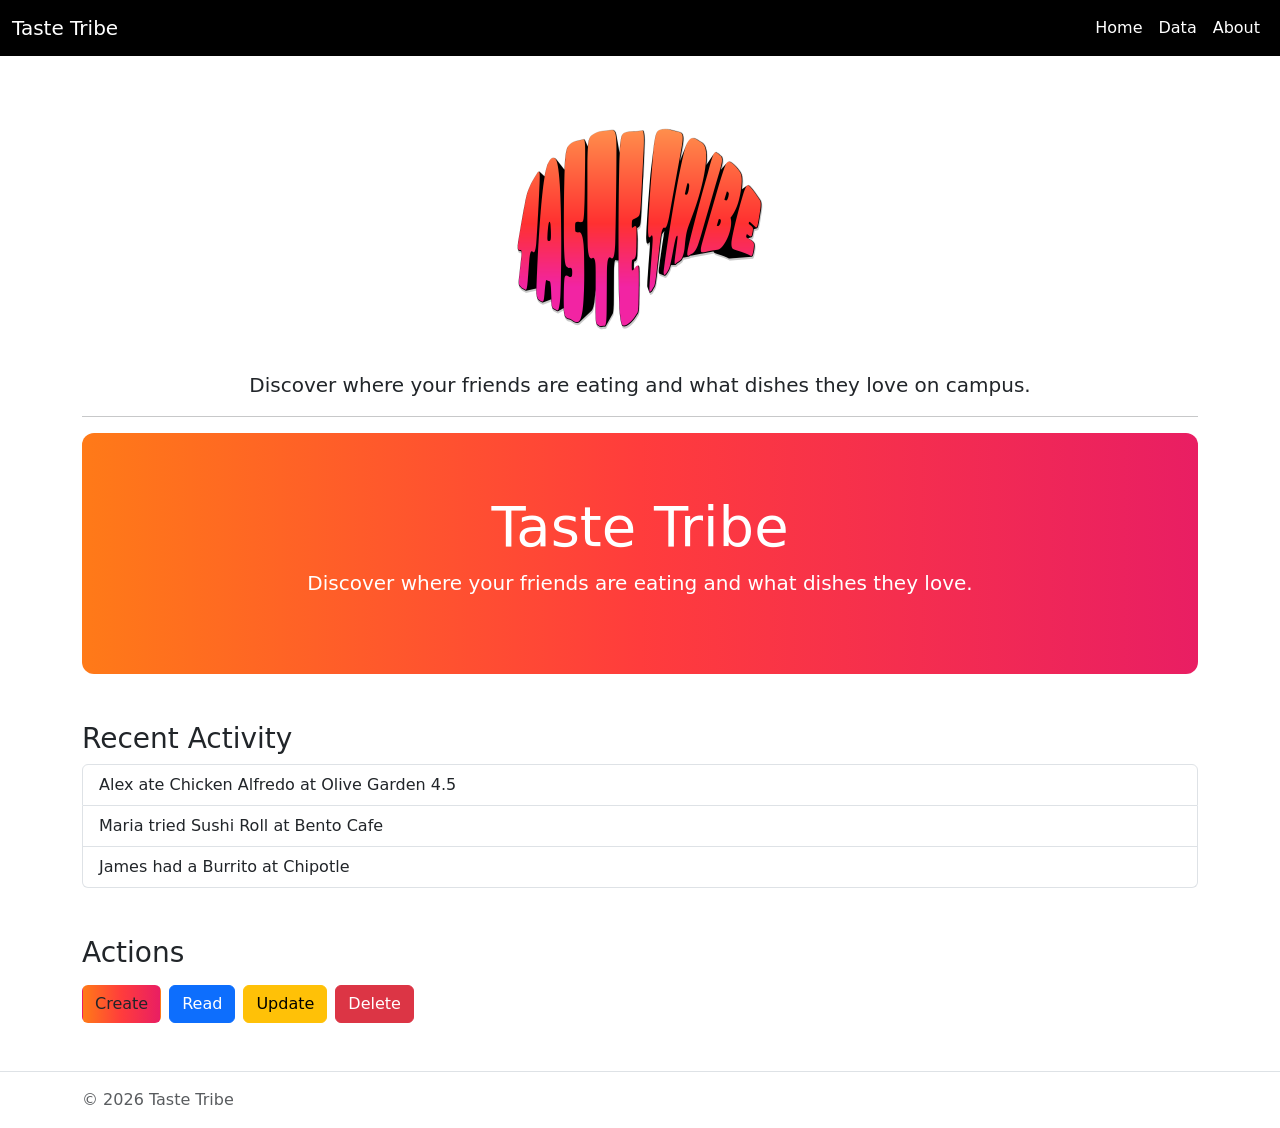
==== static-website/index.html @ eabf7001 "renamed static website folder" ====
<!DOCTYPE html>
<html lang="en">
<head>
<meta charset="utf-8"/>
<meta name="viewport" content="width=device-width, initial-scale=1.0"/>
<title>Taste Tribe</title>
<link rel="icon" type="image/x-icon" href="favicon.ico">
<link rel="stylesheet" href="css/site.css"/>
<link rel="stylesheet" href="https://cdn.jsdelivr.net/npm/bootstrap@5.3.0/dist/css/bootstrap.min.css"/>
</head>
<body>

<nav class="navbar navbar-expand-lg navbar-dark">
<div class="container-fluid">
<a class="navbar-brand" href="index.html">Taste Tribe</a>
<button class="navbar-toggler" type="button" data-bs-toggle="collapse" data-bs-target="#nav">
<span class="navbar-toggler-icon"></span>
</button>
<div class="collapse navbar-collapse" id="nav">
<ul class="navbar-nav ms-auto">
<li class="nav-item"><a class="nav-link" href="index.html">Home</a></li>
<li class="nav-item"><a class="nav-link" href="data.html">Data</a></li>
<li class="nav-item"><a class="nav-link" href="about.html">About</a></li>
</ul>
</div>
</div>
</nav>

<div class="container mt-4">
<main>

<div class="text-center mt-5">
<img src="images/logo.png" style="max-width: 250px;" class="mb-3" />
<p class="lead">Discover where your friends are eating and what dishes they love on campus.</p>
</div>

<hr />

<div class="hero">
<h1 class="display-4">Taste Tribe</h1>
<p class="lead">Discover where your friends are eating and what dishes they love.</p>
</div>

<div class="mt-5">
<h3>Recent Activity</h3>
<ul class="list-group">
<li class="list-group-item">Alex ate Chicken Alfredo at Olive Garden 4.5</li>
<li class="list-group-item">Maria tried Sushi Roll at Bento Cafe</li>
<li class="list-group-item">James had a Burrito at Chipotle</li>
</ul>
</div>

<div class="mt-5">
<h3>Actions</h3>
<div class="d-flex gap-2 flex-wrap mt-3">
<a class="btn btn-brand" href="create.html">Create</a>
<a class="btn btn-primary" href="read.html">Read</a>
<a class="btn btn-warning" href="update.html">Update</a>
<a class="btn btn-danger" href="delete.html">Delete</a>
</div>
</div>

</main>
</div>

<footer class="border-top text-muted mt-5">
<div class="container py-3">© 2026 Taste Tribe</div>
</footer>

<script src="https://cdn.jsdelivr.net/npm/bootstrap@5.3.0/dist/js/bootstrap.bundle.min.js"></script>

</body>
</html>
---- static-website/css/site.css ----
html {
  font-size: 14px;
}

@media (min-width: 768px) {
  html {
    font-size: 16px;
  }
}

.btn:focus, .btn:active:focus, .btn-link.nav-link:focus, .form-control:focus, .form-check-input:focus {
  box-shadow: 0 0 0 0.1rem white, 0 0 0 0.25rem #258cfb;
}

html {
  position: relative;
  min-height: 100%;
}

body {
  margin-bottom: 60px;
}

.form-floating > .form-control-plaintext::placeholder, .form-floating > .form-control::placeholder {
  color: var(--bs-secondary-color);
  text-align: end;
}

.form-floating > .form-control-plaintext:focus::placeholder, .form-floating > .form-control:focus::placeholder {
  text-align: start;
}

/* ===== BRAND COLORS ===== */
:root {
    --primary-gradient: linear-gradient(90deg, #ff7a18, #ff3c3c, #e91e63);
    --dark-bg: #0f0f0f;
    --text-light: #ffffff;
}

/* ===== NAVBAR ===== */
.navbar {
    background: black !important;
}

    .navbar .nav-link,
    .navbar .navbar-brand {
        color: white !important;
        font-weight: 500;
    }

/* ===== HERO SECTION ===== */
.hero {
    background: var(--primary-gradient);
    color: white;
    padding: 60px 20px;
    border-radius: 12px;
    text-align: center;
}

/* ===== BUTTONS ===== */
.btn-brand {
    background: var(--primary-gradient);
    color: white;
    border: none;
}

    .btn-brand:hover {
        opacity: 0.9;
    }

/* ===== PAGE BACKGROUND ===== */
body {
    background-color: #f8f9fa;
}
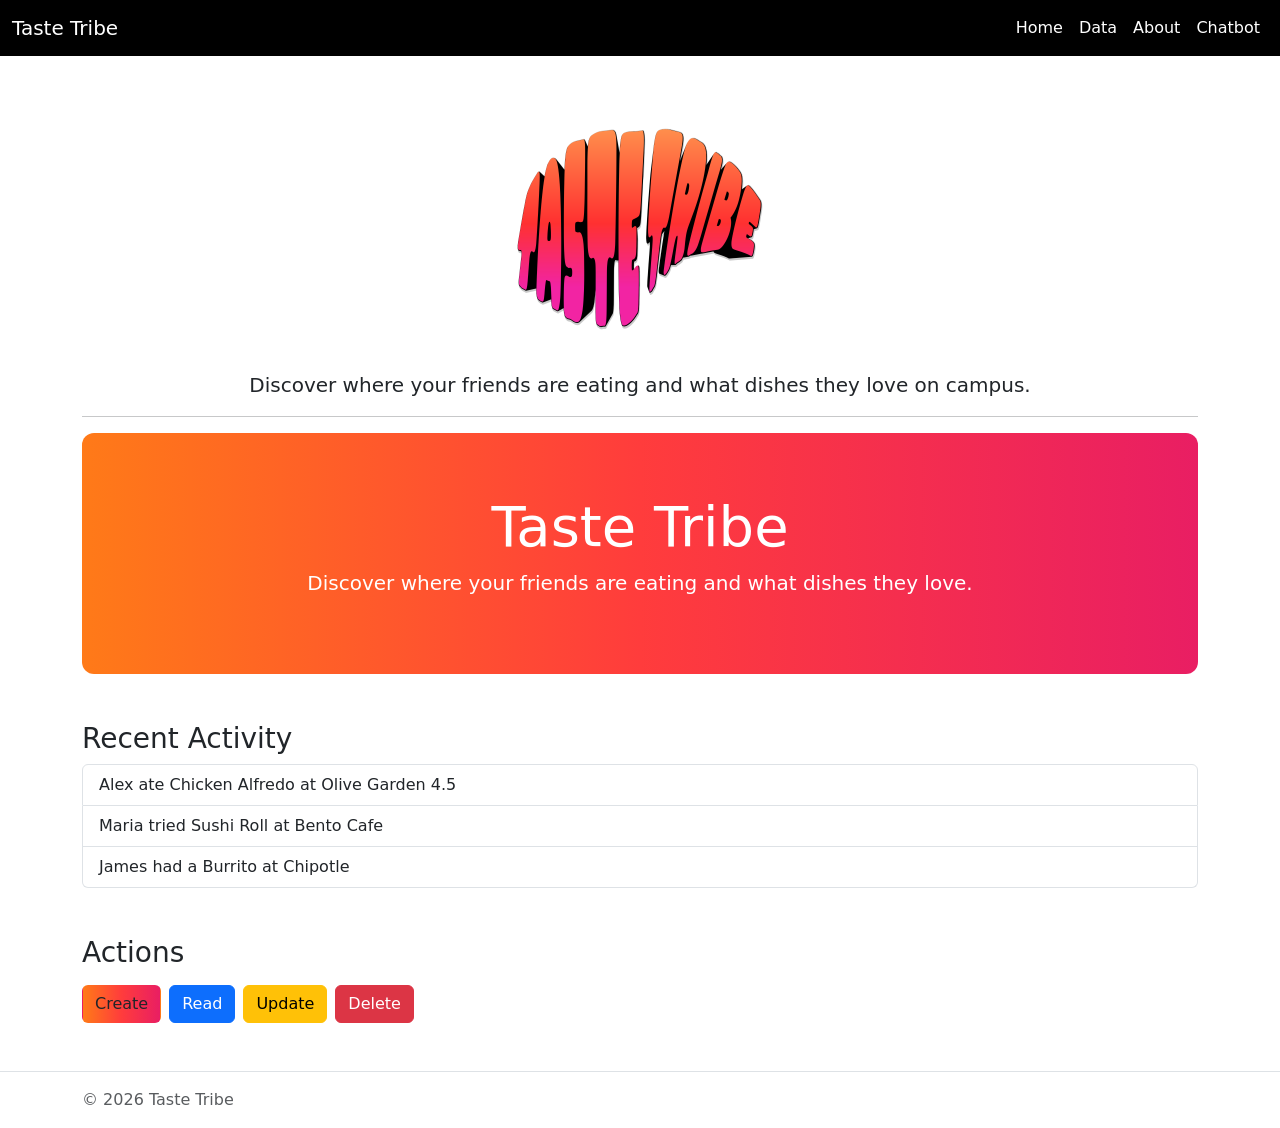
==== commit e31433af: "Added Botpress chatbot integration and static site deployment" ====
--- a/static-website/index.html
+++ b/static-website/index.html
@@ -21,6 +21,7 @@
 <li class="nav-item"><a class="nav-link" href="index.html">Home</a></li>
 <li class="nav-item"><a class="nav-link" href="data.html">Data</a></li>
 <li class="nav-item"><a class="nav-link" href="about.html">About</a></li>
+<li class="nav-item"><a class="nav-link" href="mybot.html">Chatbot</a></li>
 </ul>
 </div>
 </div>
@@ -69,5 +70,8 @@
 
 <script src="https://cdn.jsdelivr.net/npm/bootstrap@5.3.0/dist/js/bootstrap.bundle.min.js"></script>
 
+<script src="https://cdn.botpress.cloud/webchat/v3.6/inject.js"></script>
+<script src="https://files.bpcontent.cloud/2026/04/08/19/20260408192447-QAERYWOQ.js" defer></script>
+
 </body>
 </html>
